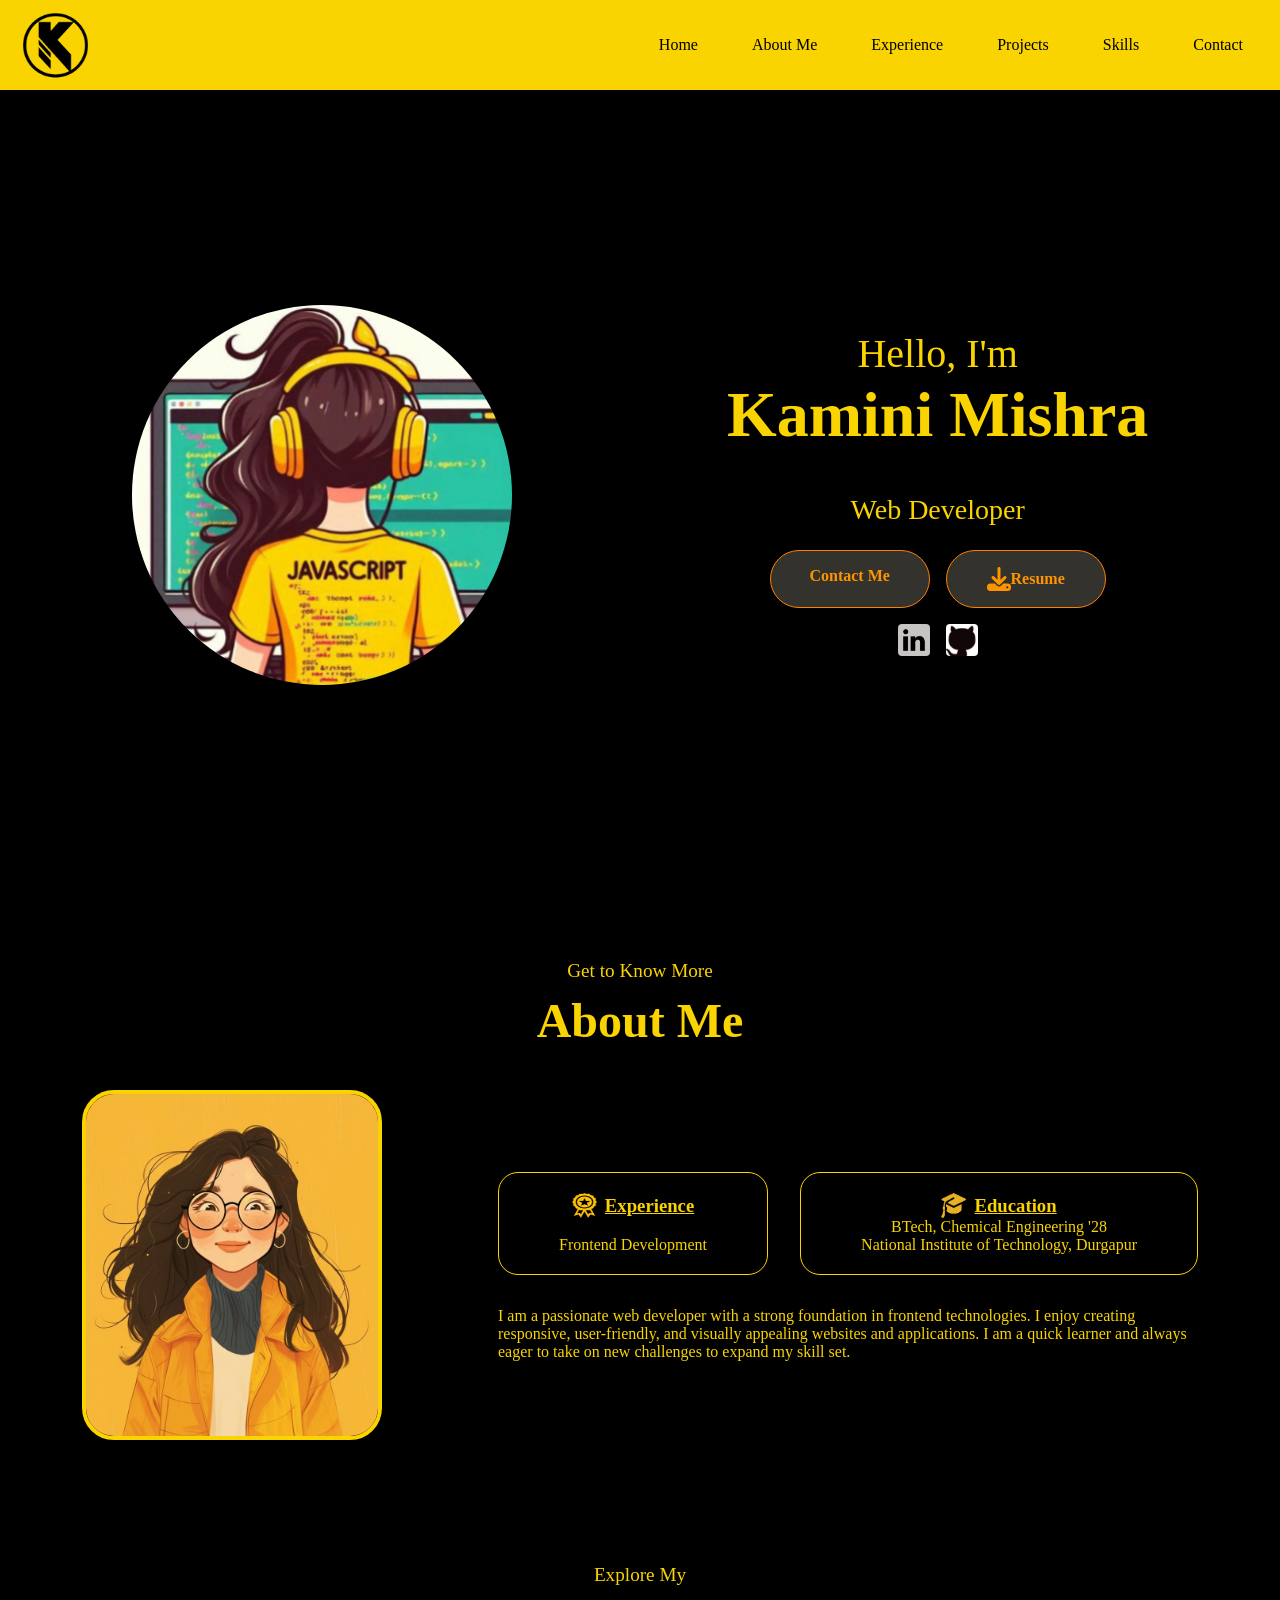
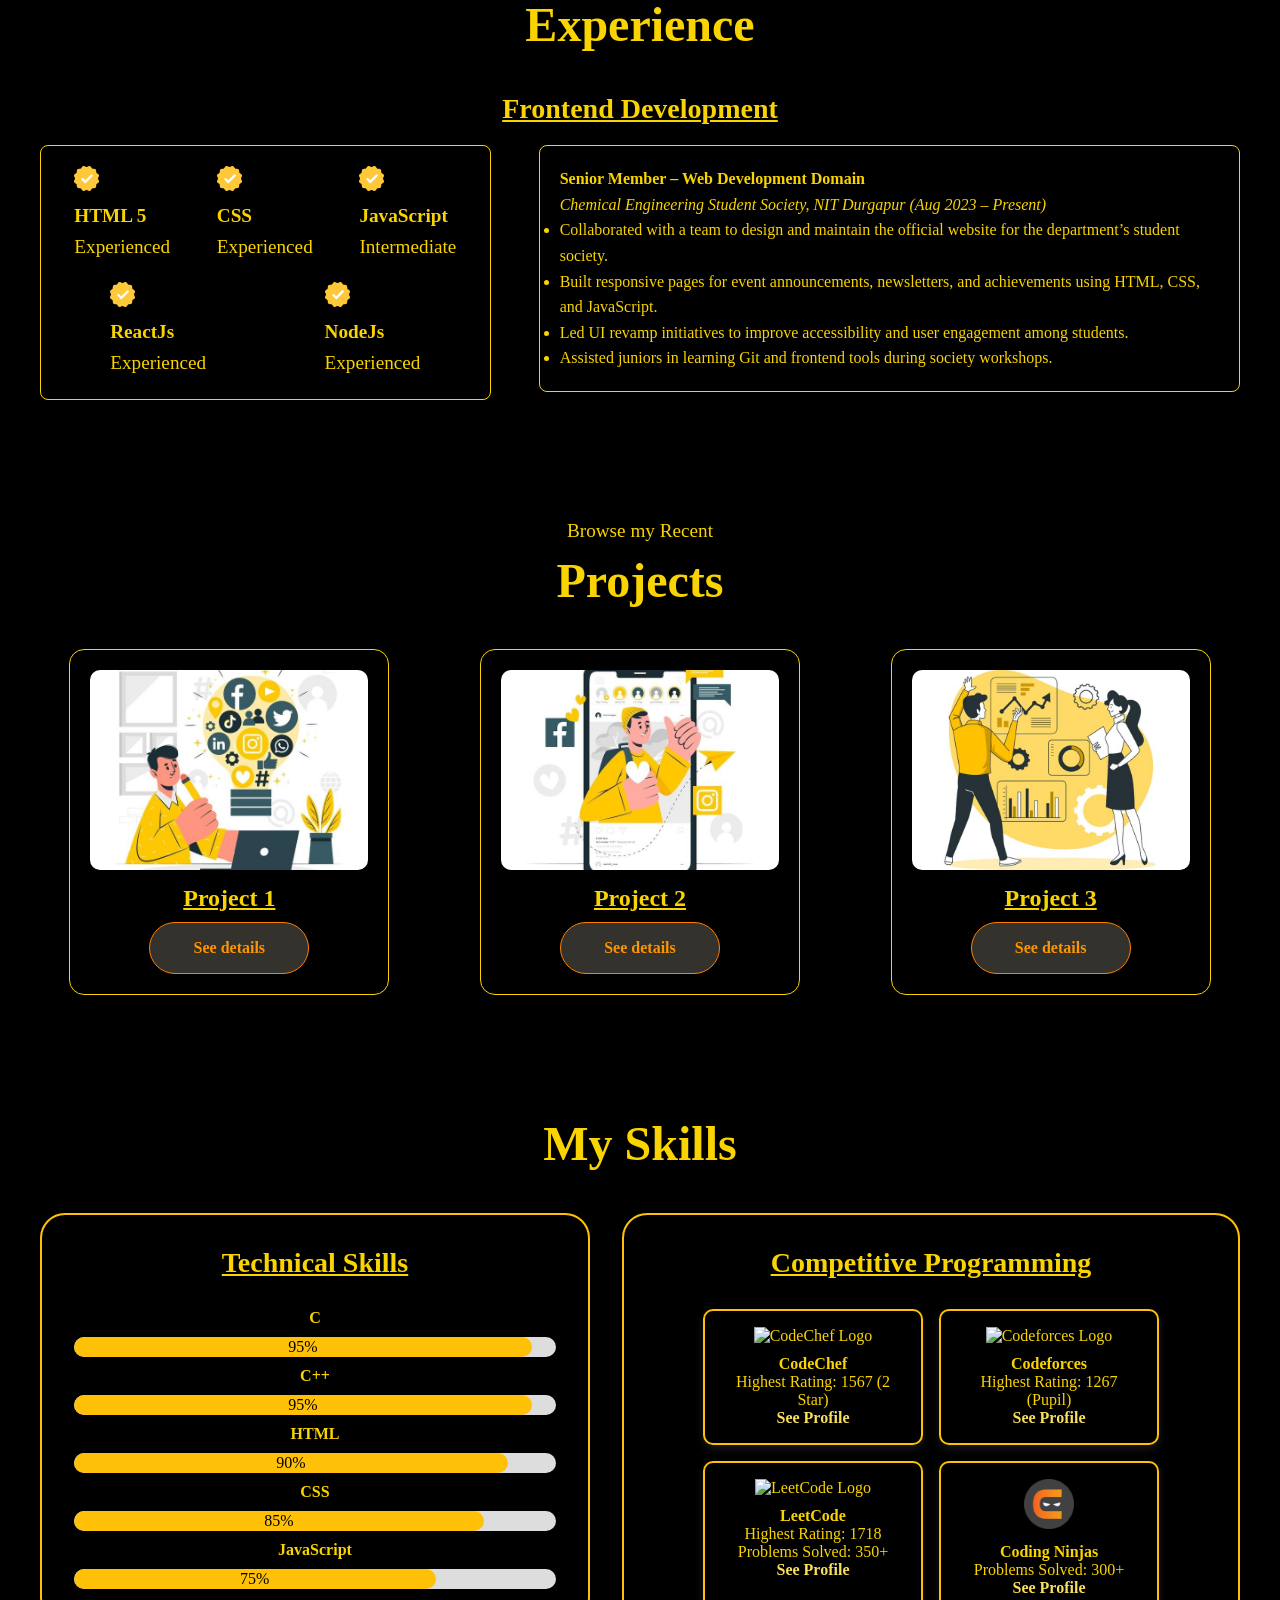
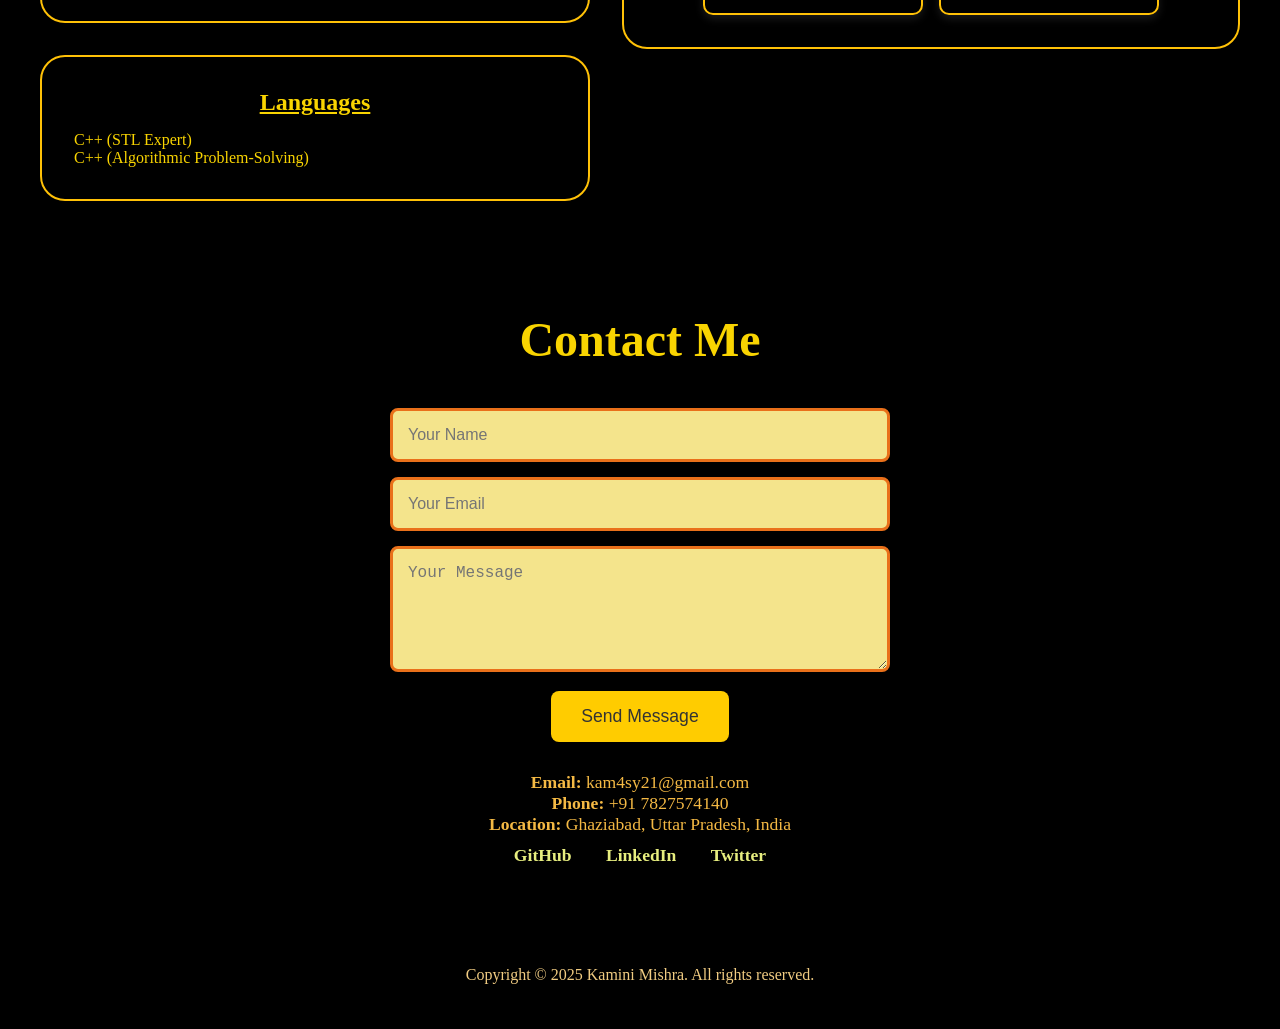
==== index.html @ 369c1f77 "Update index.html" ====
<!DOCTYPE html>
<html lang="en">
<head>
  <meta charset="UTF-8">
  <meta name="viewport" content="width=device-width, initial-scale=1.0">
  <title>Kamini Mishra - Web Developer</title>
  <link rel="stylesheet" href="https://cdnjs.cloudflare.com/ajax/libs/font-awesome/6.7.2/css/all.min.css" integrity="sha512-Evv84Mr4kqVGRNSgIGL/F/aIDqQb7xQ2vcrdIwxfjThSH8CSR7PBEakCr51Ck+w+/U6swU2Im1vVX0SVk9ABhg==" crossorigin="anonymous" referrerpolicy="no-referrer" />
  <link rel="stylesheet" href="style.css">
</head>
<body>
  <nav class="navbar">
    <div class="navbar-con">
      <div class="logo">
        
      </div>
      <button id="hamburger-btn" class="hamburger-btn" aria-label="Toggle navigation menu">
      <i class="fas fa-bars"></i>
    </button>
      <div class="options">
        <ul class="nav-links">
          <li><a href="#profile">Home</a></li>
          <li><a href="#about">About Me</a></li>
          <li><a href="#experience">Experience</a></li>
          <li><a href="#projects">Projects</a></li>
          <li><a href="#skills">Skills</a></li>
          <li><a href="#contact">Contact</a></li>
        </ul>
      </div>
    </div>
  </nav>
  
  <section id="profile">
    <div class="img-sec">
    </div>
    <div class="section__text">
      <p class="section__text__p1">Hello, I'm</p>
      <h1 class="title main-title">Kamini Mishra</h1>
      <p class="section__text__p2">Web Developer</p>
      <div class="btn-container">
        <a href="#contact" class="btn btn-color-1">Contact Me</a>
        <a href="CV_KM(New) (1).pdf" download="Kamini_Mishra_Resume.pdf" class="btn btn-color-2 btn-icon"   
            aria-label="Download Resume"><i class="fas fa-download"></i>Resume
        </a>
      </div>
      <div id="socials-container">
        <a href="https://linkedin.com/in/itsmeKamini23/" target="_blank" rel="noopener noreferrer">
          <img src="linkedinlogo.png" alt="My LinkedIn profile" class="icon"/>
        </a>
        <a href="https://github.com/theoneim2331" target="_blank" rel="noopener noreferrer">
          <img src="Untitled design.png" alt="My Github profile" class="icon"/>
        </a>
      </div>
    </div>
  </section>

  <section id="about">
    <p class="section__text__p3">Get to Know More</p>
    <h2 class="title">About Me</h2>
    <div class="section-con">
      <div class="profile-pic hidden">
        <img src="profilepic.jpg" alt="My picture" class="about-pic">
      </div>
      <div class="about-detail hidden delay-1">
        <div class="about-con">
          <div class="details1">
            <div class="icon-head">
              <img src="award_logo.png" alt="Experience icon" class="exp-icon">
              <h3 class="heading">Experience</h3>
            </div>
            <p> <br />Frontend Development</p>
          </div>
          <div class="details2">
            <div class="icon-head">
              <img src="edu.png" alt="Education icon" class="edu-icon">
              <h3 class="heading">Education</h3>
            </div>
            <p>BTech, Chemical Engineering '28<br/>National Institute of Technology, Durgapur</p>
          </div>
        </div>
        <div class="text">
          <p>I am a passionate web developer with a strong foundation in frontend technologies. I enjoy creating responsive, user-friendly, and visually appealing websites and applications. I am a quick learner and always eager to take on new challenges to expand my skill set.</p>
        </div>
      </div>
    </div>
  </section>

  <section id="experience">
    <p class="section__text__p3"> Explore My</p>
    <h2 class="title">Experience</h2>
    <div class="exp-details-con">
      <div class="details hidden">
        <h3 class="sub-title">Frontend Development</h3>
        <div class="exp">
            <div class="text-con">
              <article>
                <img src="checkicon.png" alt="Checkmark icon" class="check-icon">
                <div>
                  <h4>HTML 5</h4>
                  <p>Experienced</p>
                </div>
              </article>
              <article>
                <img src="checkicon.png" alt="Checkmark icon" class="check-icon">
                <div>
                  <h4>CSS</h4>
                  <p>Experienced</p>
                </div>
              </article>
              <article>
                <img src="checkicon.png" alt="Checkmark icon" class="check-icon">
                <div>
                  <h4>JavaScript</h4>
                  <p>Intermediate</p>
                </div>
              </article>
              <article>
                <img src="checkicon.png" alt="Checkmark icon" class="check-icon">
                <div>
                  <h4>ReactJs</h4>
                  <p>Experienced</p>
                </div>
              </article>
              <article>
                <img src="checkicon.png" alt="Checkmark icon" class="check-icon">
                <div>
                  <h4>NodeJs</h4>
                  <p>Experienced</p>
                </div>
              </article>
            </div>
            <div class="description">
              <h4>Senior Member – Web Development Domain</h4>
              <p><em>Chemical Engineering Student Society, NIT Durgapur (Aug 2023 – Present)</em></p>
              <ul>
                <li>Collaborated with a team to design and maintain the official website for the department’s student society.</li>
                <li>Built responsive pages for event announcements, newsletters, and achievements using HTML, CSS, and JavaScript.</li>
                <li>Led UI revamp initiatives to improve accessibility and user engagement among students.</li>
                <li>Assisted juniors in learning Git and frontend tools during society workshops.</li>
              </ul>
            </div>
        </div>
      </div>
    </div>
  </section>

  <section id="projects">
    <p class="section__text__p3">Browse my Recent</p>
    <h2 class="title">Projects</h2>
    <div class="pro-details-con">
      <div class="pro-con">
        <div class="details text-con2 hidden">
          <img src="pro1.jpg" alt="Personal Journal Project" class="proImg"/>
          <h3 class="sub-title2">Project 1</h3>
          <div class="btn-container">
            <a href="https://personal-journal-beta.vercel.app/" class="btn btn-color-1" target="_blank" rel="noopener noreferrer">See details</a>
          </div>
        </div>
        <div class="details text-con2 hidden delay-1">
          <img src="proimg2.jpg" alt="Project 2 Image" class="proImg"/>
          <h3 class="sub-title2">Project 2</h3>
          <div class="btn-container">
            <a href="https://smart-study-schedular-cyan.vercel.app/" class="btn btn-color-1" target="_blank" rel="noopener noreferrer">See details</a>
          </div>
        </div>
        <div class="details text-con2 hidden delay-2">
          <img src="proimg3.jpg" alt="Project 3 Image" class="proImg"/>
          <h3 class="sub-title2">Project 3</h3>
          <div class="btn-container">
            <a href="https://job-seeker-theoneim2331s-projects.vercel.app/login" class="btn btn-color-1" target="_blank" rel="noopener noreferrer">See details</a>
          </div>
        </div>
      </div>
    </div>
  </section>

  <section id="skills">
    <h2 class="title">My Skills</h2>
    <div class="skills-layout-container hidden">
        <div class="left-column">
            <div class="skills-container">
                <h3>Technical Skills</h3>
                <div class="skill1">
                  <h3>C</h3>
                  <div class="progress-bar">
                    <div class="progress" style="width: 95%;">95%</div>
                  </div>
                </div>
                <div class="skill1">
                  <h3>C++</h3>
                  <div class="progress-bar">
                    <div class="progress" style="width: 95%;">95%</div>
                  </div>
                </div>
                <div class="skill1">
                  <h3>HTML</h3>
                  <div class="progress-bar">
                    <div class="progress" style="width: 90%;">90%</div>
                  </div>
                </div>
                <div class="skill1">
                  <h3>CSS</h3>
                  <div class="progress-bar">
                    <div class="progress" style="width: 85%;">85%</div>
                  </div>
                </div>
                <div class="skill1">
                  <h3>JavaScript</h3>
                  <div class="progress-bar">
                    <div class="progress" style="width: 75%;">75%</div>
                  </div>
                </div>
            </div>

            <div class="languages">
                <h4>Languages</h4>
                <ul>
                  <li>C++ (STL Expert)</li>
                  <li>C++ (Algorithmic Problem-Solving)</li>
                </ul>
            </div>
        </div>

        <div class="cp-skill">
            <h3>Competitive Programming</h3>
            <div class="cp-platforms">
              <div class="platform">
                <img src="https://img.icons8.com/?size=100&id=mGXOT174MOwh&format=png&color=FFFFFF" alt="CodeChef Logo">
                <h4>CodeChef</h4>
                <p>Highest Rating: 1567 (2 Star)</p>
                <a href="https://www.codechef.com/users/xor_solver23" class="profilelink" target="_blank" rel="noopener noreferrer">See Profile</a>
              </div>
              <div class="platform">
                <img src="https://img.icons8.com/?size=100&id=YSy0lU4Y0X4z&format=png&color=000000" alt="Codeforces Logo">
                <h4>Codeforces</h4>
                <p>Highest Rating: 1267 (Pupil)</p>
                <a href="https://codeforces.com/profile/itsme2331" class="profilelink" target="_blank" rel="noopener noreferrer">See Profile</a>
              </div>
              <div class="platform">
                <img src="https://img.icons8.com/?size=100&id=fiCYSJOnXi7E&format=png&color=000000" alt="LeetCode Logo">
                <h4>LeetCode</h4>
                <p>Highest Rating: 1718</p>
                <p>Problems Solved: 350+</p>
                <a href="https://leetcode.com/u/itskm_2303/" class="profilelink" target="_blank" rel="noopener noreferrer">See Profile</a>
              </div>
              <div class="platform">
                <img src="cnlogo-32511.png" alt="Coding Ninjas Logo">
                <h4>Coding Ninjas</h4>
                <p>Problems Solved: 300+</p>
                <a href="https://www.naukri.com/code360/profile/e50bce3f-a28d-4397-b27f-1c31ae76a892" class="profilelink" target="_blank" rel="noopener noreferrer">See Profile</a>
              </div>
            </div>
        </div>
    </div>
  </section>

  <section id="contact" class="contact-section">
    <h2 class="title">Contact Me</h2>
    <form action="https://formspree.io/f/xeoeklav" method="POST" class="contact-form hidden">
      <label for="name-input" class="sr-only">Your Name</label>
      <input id="name-input" type="text" name="name" placeholder="Your Name" required>
      
      <label for="email-input" class="sr-only">Your Email</label>
      <input id="email-input" type="email" name="email" placeholder="Your Email" required>
      
      <label for="message-input" class="sr-only">Your Message</label>
      <textarea id="message-input" name="message" placeholder="Your Message" rows="5" required></textarea>
      
      <button type="submit" id="submitform">Send Message</button>
    </form>
    
    <div class="contact-info hidden delay-1">
      <p><strong>Email:</strong> kam4sy21@gmail.com</p>
      <p><strong>Phone:</strong> +91 7827574140</p>
      <p><strong>Location:</strong> Ghaziabad, Uttar Pradesh, India</p>
      
      <div class="social-links">
        <a href="https://github.com/theoneim2331" target="_blank" rel="noopener noreferrer">GitHub</a>
        <a href="https://www.linkedin.com/in/itsmekamini23/" target="_blank" rel="noopener noreferrer">LinkedIn</a>
        <a href="https://x.com/heyits_mini23" target="_blank" rel="noopener noreferrer">Twitter</a>
      </div>
    </div>
  </section>

  <footer>
    <p>Copyright &copy; 2025 Kamini Mishra. All rights reserved.</p>
  </footer>

  <script src="script.js"></script>
</body>
</html>
---- style.css ----
/* ================================== */
/* General Styling           */
/* ================================== */

* {
    margin: 0;
    padding: 0;
    box-sizing: border-box;
}

html {
    scroll-behavior: smooth;
}

body {
    font-family: Georgia, 'Times New Roman', Times, serif;
    background-color: black;
    color: #f9d401;
}

a {
    transition: all 300ms ease;
    text-decoration: none;
}

section {
    padding: 60px 40px;
    min-height: fit-content;
    height: auto;
}

.title {
    line-height: 1.2;
    font-size: 3rem;
    text-align: center;
    margin-bottom: 40px;
}

.section__text__p3 {
    text-align: center;
    font-size: 1.2rem;
    margin-bottom: 10px;
}


/* ================================== */
/* Navbar Styling            */
/* ================================== */

.navbar {
    position: sticky;
    top: 0;
    z-index: 1000;
    padding: 10px 20px;
    background-color: #f9d401;
}

.navbar-con {
    display: flex;
    justify-content: space-between;
    align-items: center;
    max-width: 1300px;
    margin: 0 auto;
    position: relative;
}

.logo {
    font-size: 24px;
    font-weight: bold;
    height: 70px;
    width: 70px;
    background-image: url(logo.png);
    background-size: cover;
    border-radius: 50%;
}

.options ul {
    display: flex;
    gap: 20px;
    list-style-type: none;
}

.options li {
    display: inline-block;
}

.options a {
    color: black;
    padding: 10px 15px;
    border-radius: 5px;
    transition: background-color 0.3s ease, border 0.3s ease;
    border: 2px solid transparent;
}

.options a:hover {
    background-color: #ffa618;
    border: 2px solid black;
}

.hamburger-btn {
    display: none; /* This is the key line */
    background: none;
    border: none;
    color: black;
    font-size: 1.75rem;
    cursor: pointer;
}
/* ================================== */
/* Profile/Hero Section        */
/* ================================== */

#profile {
    display: flex;
    justify-content: space-around;
    align-items: center;
    gap: 2rem;
    flex-wrap: wrap;
    min-height: 90vh;
}

.img-sec {
    background-image: url('Screenshot 2025-01-28 193056.png');
    background-size: cover;
    height: 380px;
    width: 380px;
    border-radius: 50%;
}

.section__text {
    text-align: center;
}

@keyframes slide-in {
    from {
        transform: translateX(-100%);
        opacity: 0;
    }
    to {
        transform: translateX(0);
        opacity: 1;
    }
}

.section__text__p1 {
    font-size: 2.5rem;
    animation: slide-in 1s ease-out;
}

.title.main-title {
    font-size: 4rem;
    animation: slide-in 2s ease-out;
}

.section__text__p2 {
    font-size: 1.75rem;
    margin-bottom: 1.5rem;
    animation: slide-in 3s ease-out;
}

#socials-container {
    display: flex;
    justify-content: center;
    margin-top: 1rem;
    gap: 1rem;
}

.icon {
    cursor: pointer;
    height: 2rem;
    border-radius: 4px;
}

.btn-container {
    display: flex;
    justify-content: center;
    gap: 1rem;
}

.btn {
    font-weight: 600;
    transition: all 300ms ease;
    padding: 1rem;
    width: 10rem;
    border-radius: 2rem;
    text-align: center;
}

.btn-color-1{
    border: rgb(255, 128, 0) 0.1rem solid;
    background: rgb(52, 50, 45);
    color: rgb(253, 148, 0);
}

.btn-color-1:hover {
    cursor: pointer;
    background: rgb(0, 0, 0);
    color: #ffc107;
}

.btn-icon {
    font-weight: 600;
    width: 10rem; 
    display: flex; 
    justify-content: center;
    align-items: center;
    padding: 1rem; 
    transition: all 300ms ease;
    border-radius: 2rem;
}

/* Style the icon itself to make it larger */
.btn-icon i {
    font-size: 1.5rem;
}
.btn-color-2{
     border: rgb(255, 128, 0) 0.1rem solid;
    background: rgb(52, 50, 45);
    color: rgb(253, 148, 0);
}
.btn-color-2:hover {
    cursor: pointer;
    background: rgb(0, 0, 0);
    color: #ffc107;
}
/* ================================== */
/* About Section            */
/* ================================== */

.section-con {
    display: flex;
    justify-content: space-around;
    align-items: center;
    gap: 2rem;
    flex-wrap: wrap;
    max-width: 1200px;
    margin: 0 auto;
}

.about-pic {
    height: 350px;
    width: 300px;
    border: 4px solid #f9d401;
    border-radius: 2rem;
    object-fit: cover;
}

.about-detail {
    display: flex;
    flex-direction: column;
    gap: 2rem;
    max-width: 700px;
}

.about-con {
    display: flex;
    justify-content: center;
    gap: 2rem;
    flex-wrap: wrap;
}

.details1, .details2 {
    border: 1px solid #f9d401;
    padding: 20px;
    border-radius: 20px;
    text-align: center;
    flex-grow: 1;
}

.icon-head {
    display: flex;
    justify-content: center;
    align-items: center;
    gap: 0.5rem;
}

.heading {
    text-decoration: underline;
}

.exp-icon, .edu-icon {
    height: 25px;
    width: 25px;
}

/* ================================== */
/* Experience Section         */
/* ================================== */

.exp {
    display: flex;
    justify-content: center;
    align-items: flex-start;
    gap: 3rem;
    flex-wrap: wrap;
    max-width: 1300px;
    margin: 0 auto;
}

.text-con, .description {
    border: 1.5px solid #f9d401;
    padding: 20px;
    border-radius: 8px;
    line-height: 1.6;
}

.sub-title {
    font-size: 1.75rem;
    margin-bottom: 20px;
    text-decoration: underline;
    text-align: center;
}

.text-con {
    font-size: 1.2rem;
    display: flex;
    flex-wrap: wrap;
    justify-content: space-around;
    gap: 20px;
    flex-basis: 400px;
    flex-grow: 1;
}

.check-icon {
    height: 25px;
    width: 25px;
}

.description {
    flex-basis: 600px;
    flex-grow: 2;
}


/* ================================== */
/* Projects Section          */
/* ================================== */

.pro-con {
    display: flex;
    justify-content: space-around;
    gap: 2rem;
    flex-wrap: wrap;
}

.text-con2 {
    border: 1.5px solid #f9d401;
    padding: 20px;
    display: flex;
    flex-direction: column;
    justify-content: space-between;
    align-items: center;
    text-align: center;
    width: 320px;
    border-radius: 15px;
}

.proImg {
    height: 200px;
    width: 100%;
    object-fit: cover;
    border-radius: 10px;
    margin-bottom: 15px;
}

.sub-title2 {
    width: 100%;
    text-decoration: underline;
    padding-bottom: 10px;
    font-size: 1.5rem;
}


/* ================================== */
/* Skills Section           */
/* ================================== */

.skills-layout-container {
    display: flex;
    align-items: flex-start; /* Aligns columns to the top */
    justify-content: center;
    gap: 2rem;
    max-width: 1200px;
    margin: 0 auto;
}

.left-column {
    flex: 1; /* Takes up 1 part of the space */
    display: flex;
    flex-direction: column;
    gap: 2rem; /* Space between skills and languages boxes */
}

.skills-container, .cp-skill, .languages {
    border: 2px solid #ffc107;
    border-radius: 25px;
    padding: 2rem;
}

.cp-skill {
    flex: 1; /* Takes up 2 parts of the space, making it wider */
}

.skills-container h3, .cp-skill h3 {
    text-align: center;
    font-size: 1.75rem;
    margin-bottom: 30px;
    text-decoration: underline;
}

.skill1 h3 {
    font-size: 1rem;
    margin-bottom: 10px;
    margin-top: 10px;
    text-align: center;
    text-decoration: none;
}

.progress-bar {
    background-color: #ddd;
    border-radius: 20px;
    overflow: hidden;
    width: 100%;
}

.progress {
    background-color: #ffc107;
    height: 20px;
    line-height: 20px;
    color: black;
    text-align: center;
    border-radius: 20px;
}

.cp-platforms {
    display: flex;
    justify-content: center;
    flex-wrap: wrap;
    gap: 1rem; /* Adjusted gap */
}

.platform {
    border: 2px solid #ffc107;
    border-radius: 10px;
    box-shadow: 0 4px 8px rgba(255, 255, 255, 0.1);
    padding: 1rem; /* Adjusted padding */
    width: 220px; /* Adjusted width */
    text-align: center;
}

.platform a { color: #f6df5c; }
.platform img { width: 50px; height: 50px; margin-bottom: 10px; }

.languages h4 {
    font-size: 1.5rem;
    text-decoration: underline;
    margin-bottom: 15px;
    text-align: center;
}

.languages ul {
    list-style: none;
    padding: 0;
    display: inline-block;
    text-align: left;
    width: 100%; /* Make it fill the centered container */
}

.profilelink { text-decoration: none; color: #ffc107; font-weight: bold; }


/* ================================== */
/* Contact & Footer           */
/* ================================== */

.contact-section { padding: 50px 20px; text-align: center; }
.contact-form { max-width: 500px; margin: 0 auto 30px; }

.contact-form input,
.contact-form textarea {
    background-color: #f4e48c;
    width: 100%;
    padding: 15px;
    margin-bottom: 15px;
    border: 3px solid #e9701a;
    border-radius: 8px;
    font-size: 1rem;
    color: #333;
}

.contact-form button {
    padding: 15px 30px;
    background-color: #ffcc00;
    color: #333;
    border: none;
    border-radius: 8px;
    font-size: 1.1rem;
    cursor: pointer;
    transition: background 0.3s ease;
}

.contact-form button:hover { background-color: #e6b800; }
.contact-info { font-size: 1.1rem; color: #f4b944; }
.social-links a { display: inline-block; margin: 10px 15px; color: #e7ee7f; font-weight: bold; transition: color 0.3s ease; }
.social-links a:hover { color: #ffcc00; }
footer { color: #f1cc82; padding: 40px 20px; text-align: center; }


/* ====================================================================== */
/* RESPONSIVE DESIGN (Media Queries)                */
/* ====================================================================== */

@media (max-width: 1024px) {
    .title, .title.main-title { font-size: 2.5rem; }
    .section__text__p1 { font-size: 2rem; }
    .section__text__p2 { font-size: 1.5rem; }
    
    #profile, .section-con {
        justify-content: center;
    }

    .exp {
        flex-direction: column;
        align-items: center;
    }

    .text-con, .description {
        width: 100%;
        max-width: 600px;
        flex-basis: auto;
    }

    /* Stack the columns on tablets */
    .skills-layout-container {
        flex-direction: column;
        align-items: center;
    }
    .left-column, .cp-skill {
        width: 100%;
        max-width: 600px;
    }
}


/* ================================== */
/* Hamburger Menu Styling             */
/* ================================== */

/* This rule styles the active dropdown menu when it's open */
.options.active {
    display: flex;
    flex-direction: column;
    align-items: center;
    gap: 1.5rem; /* Space between links */

    /* Positioning and appearance */
    position: absolute;
    top: 90px; /* Position it just below the navbar */
    left: 0;
    width: 100%;
    background-color: #f9d401;
    padding: 1.5rem 0;
    box-shadow: 0 4px 8px rgba(0,0,0,0.2);
}

/* This targets the <ul> inside the open menu to stack the links vertically */
.options.active ul {
    flex-direction: column;
    gap: 1.5rem;
}


/* ================================================= */
/* RESPONSIVE STYLES FOR MOBILE (768px and below)    */
/* ================================================= */

@media (max-width: 768px) {
    /* --- General Layout --- */
    section { 
        padding: 40px 15px; 
    }
    
    #profile, .section-con {
        flex-direction: column;
        text-align: center;
    }

    .img-sec { width: 280px; height: 280px; margin-bottom: 20px; }
    .about-pic { width: 250px; height: 300px; }
    .title, .title.main-title { font-size: 2.2rem; }
    .section__text__p1 { font-size: 1.8rem; }
    .section__text__p2 { font-size: 1.2rem; }

    /* --- Navbar & Hamburger Menu --- */
    .navbar-con { 
        flex-direction: row; /* Keeps logo and hamburger on one line */
        justify-content: space-between;
        align-items: center;
        width: 100%;
    }

    .options {
        display: none; /* Hide the desktop nav links by default */
    }

    .hamburger-btn {
        display: block; /* Show the hamburger button */
    }
}
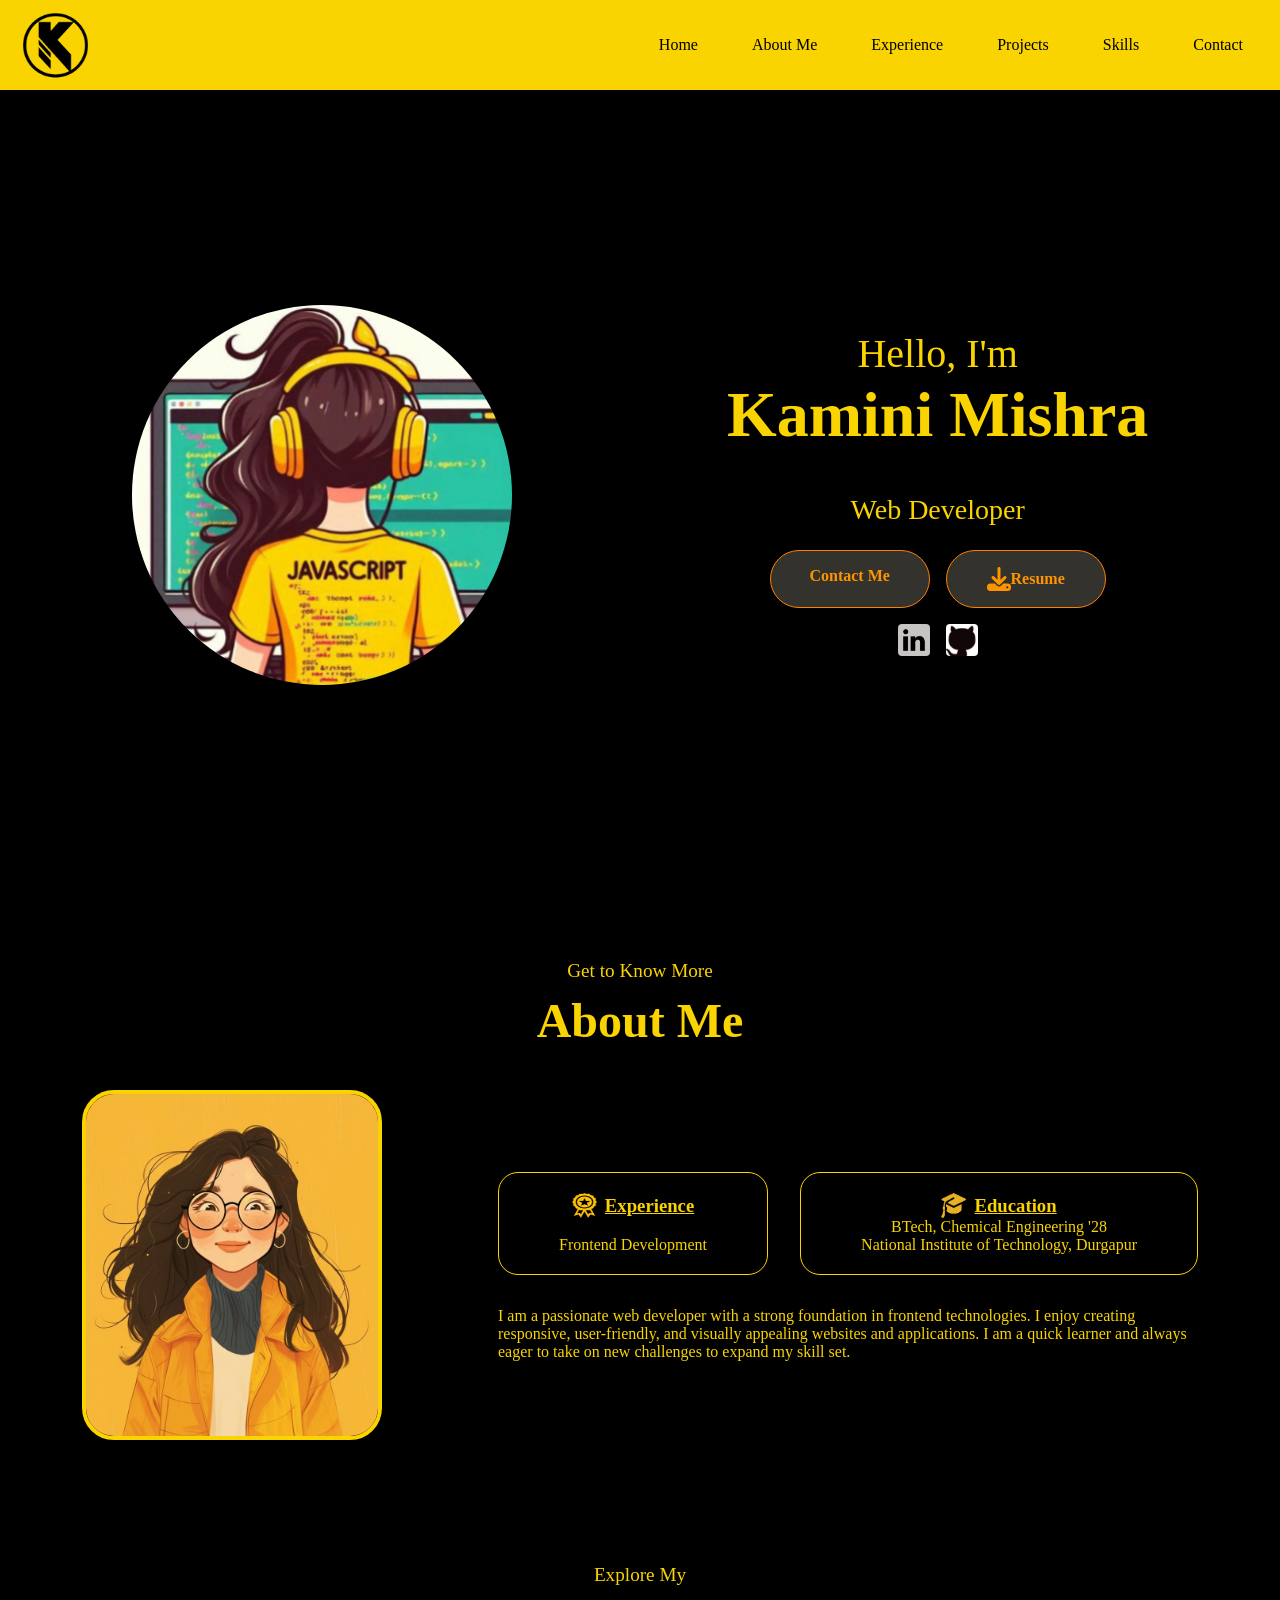
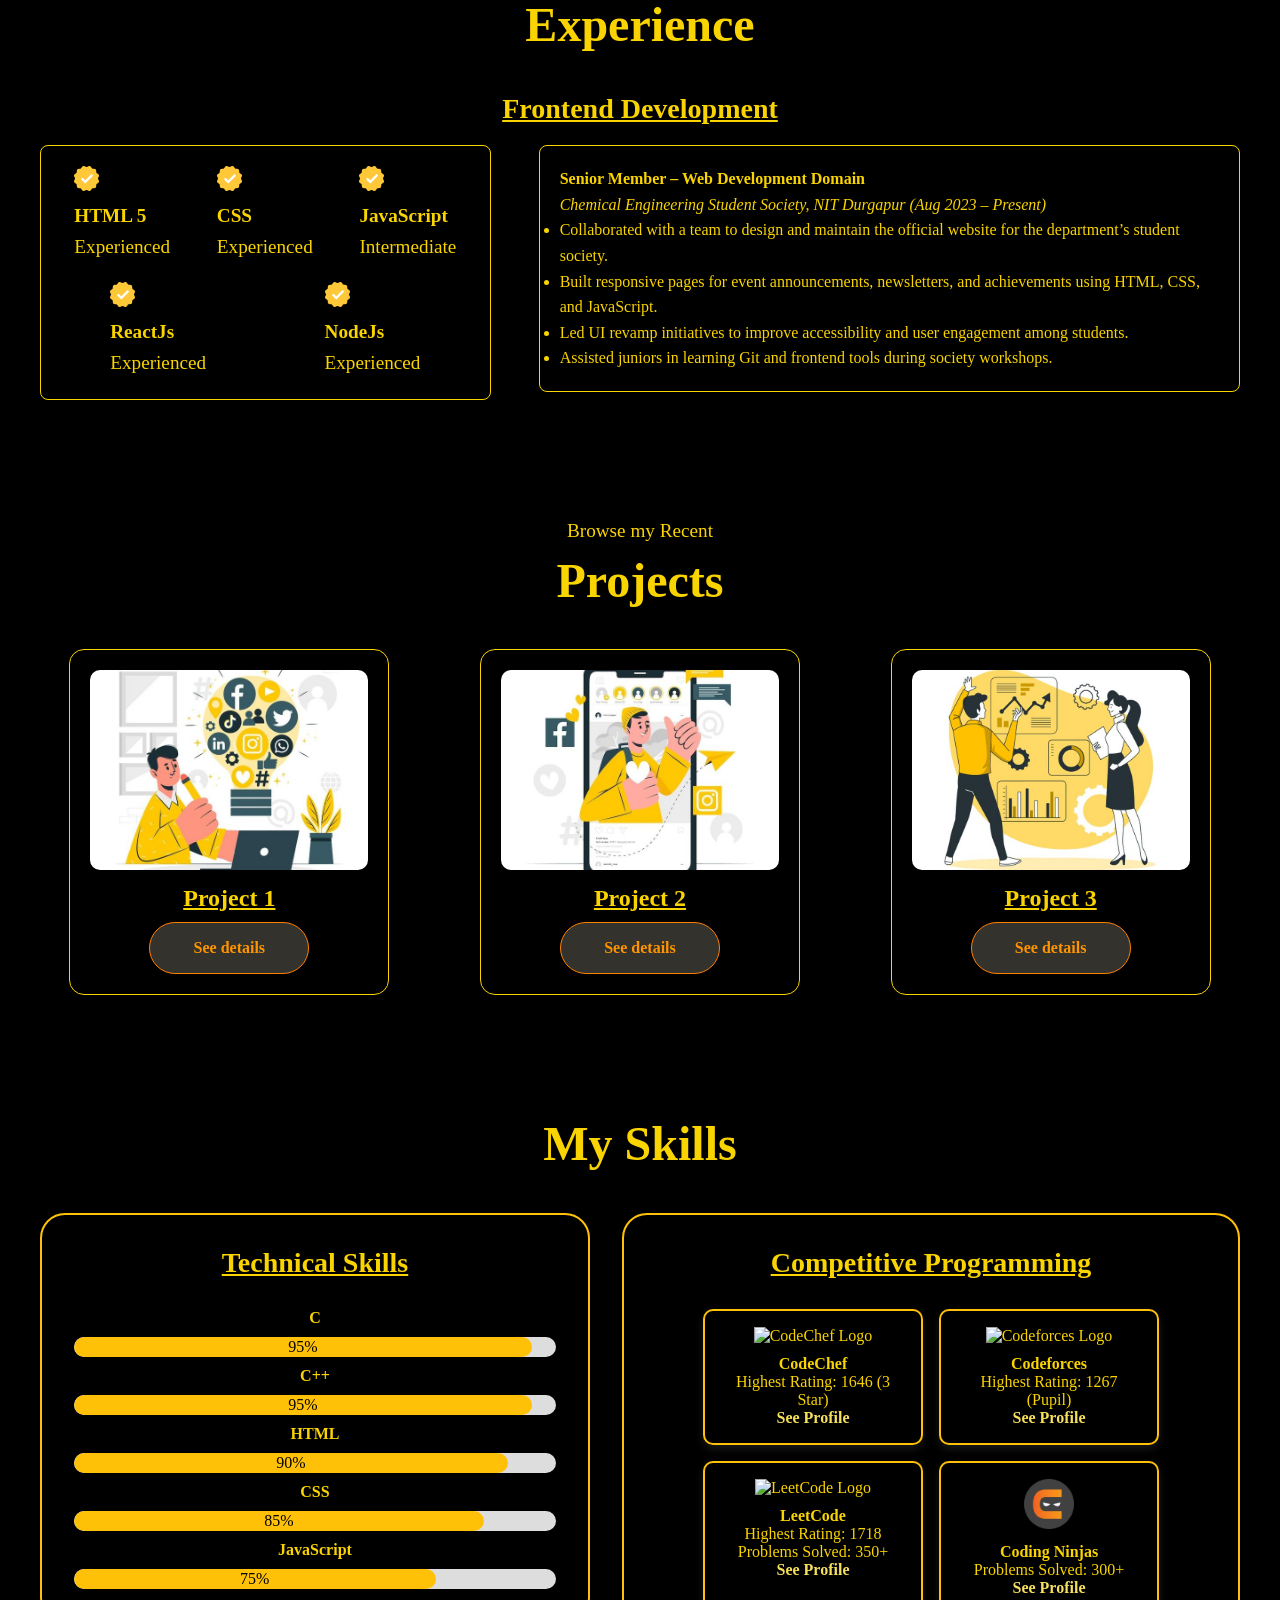
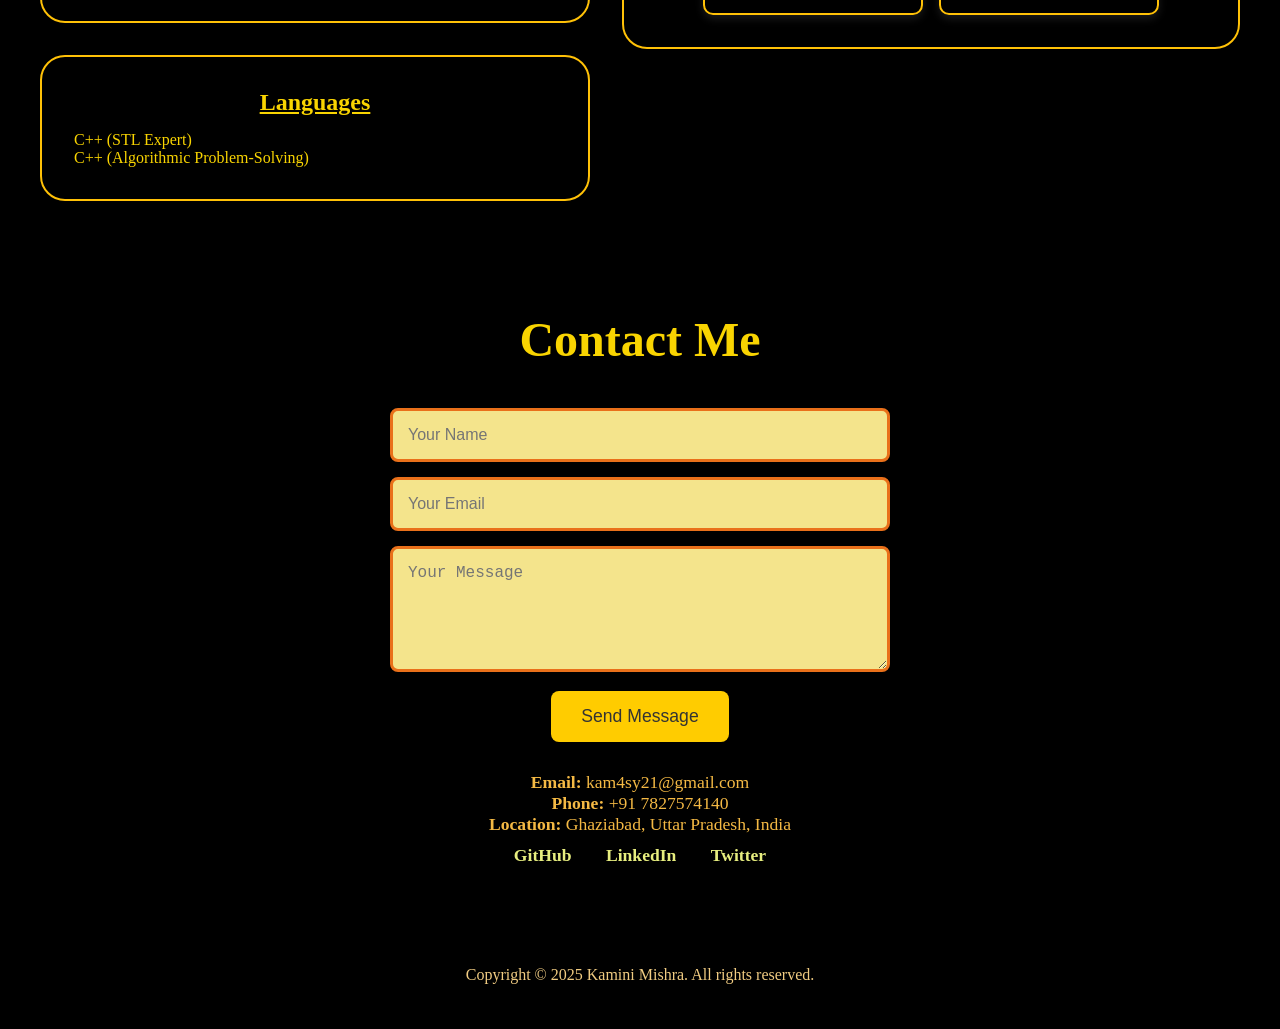
==== commit 39c23b89: "Update index.html" ====
--- a/index.html
+++ b/index.html
@@ -38,7 +38,7 @@
       <p class="section__text__p2">Web Developer</p>
       <div class="btn-container">
         <a href="#contact" class="btn btn-color-1">Contact Me</a>
-        <a href="CV_KM(New) (1).pdf" download="Kamini_Mishra_Resume.pdf" class="btn btn-color-2 btn-icon"   
+        <a href="/kaminiLatestCV.pdf" download="Kamini_Mishra_Resume.pdf" class="btn btn-color-2 btn-icon"   
             aria-label="Download Resume"><i class="fas fa-download"></i>Resume
         </a>
       </div>
@@ -166,7 +166,7 @@
           <img src="proimg3.jpg" alt="Project 3 Image" class="proImg"/>
           <h3 class="sub-title2">Project 3</h3>
           <div class="btn-container">
-            <a href="https://job-seeker-theoneim2331s-projects.vercel.app/login" class="btn btn-color-1" target="_blank" rel="noopener noreferrer">See details</a>
+            <a href="https://job-seeker-83ix.vercel.app/" class="btn btn-color-1" target="_blank" rel="noopener noreferrer">See details</a>
           </div>
         </div>
       </div>
@@ -226,7 +226,7 @@
               <div class="platform">
                 <img src="https://img.icons8.com/?size=100&id=mGXOT174MOwh&format=png&color=FFFFFF" alt="CodeChef Logo">
                 <h4>CodeChef</h4>
-                <p>Highest Rating: 1567 (2 Star)</p>
+                <p>Highest Rating: 1646 (3 Star)</p>
                 <a href="https://www.codechef.com/users/xor_solver23" class="profilelink" target="_blank" rel="noopener noreferrer">See Profile</a>
               </div>
               <div class="platform">
@@ -293,3 +293,9 @@
 
 
 
+
+
+
+
+
+
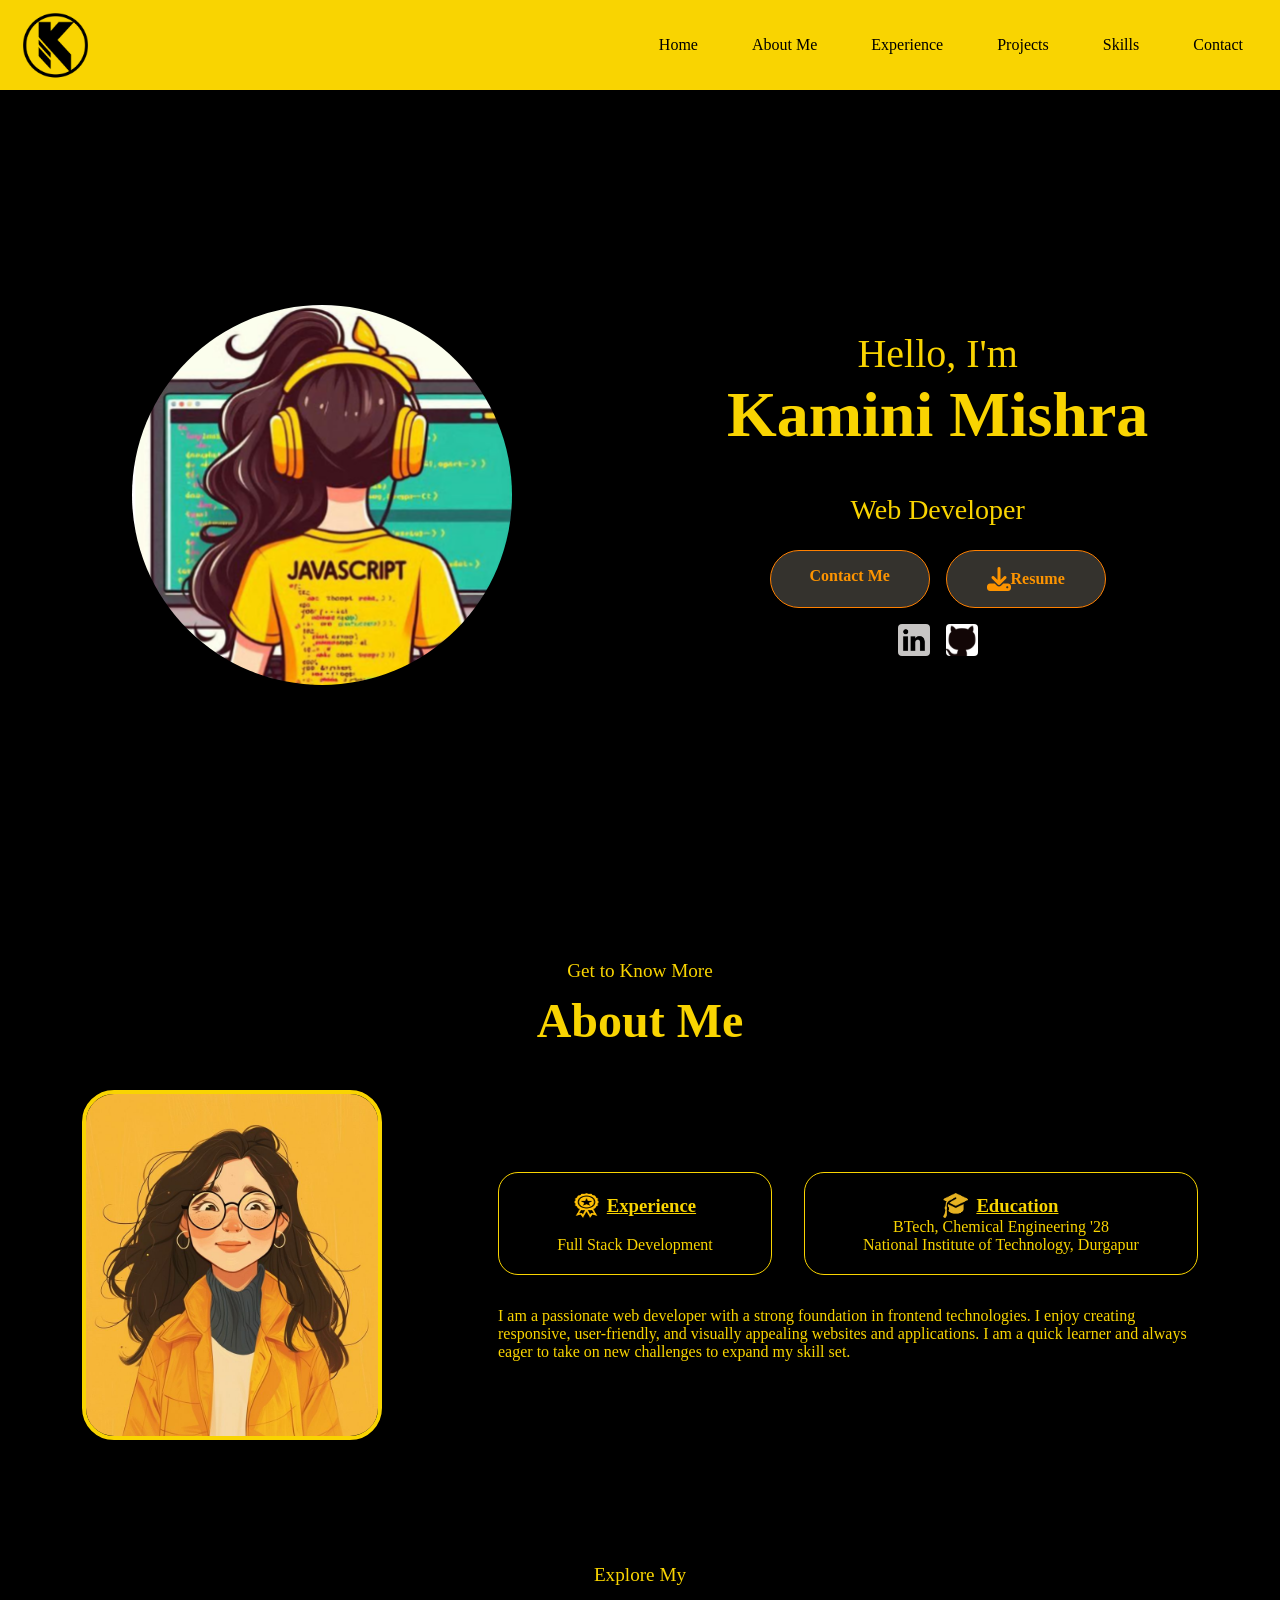
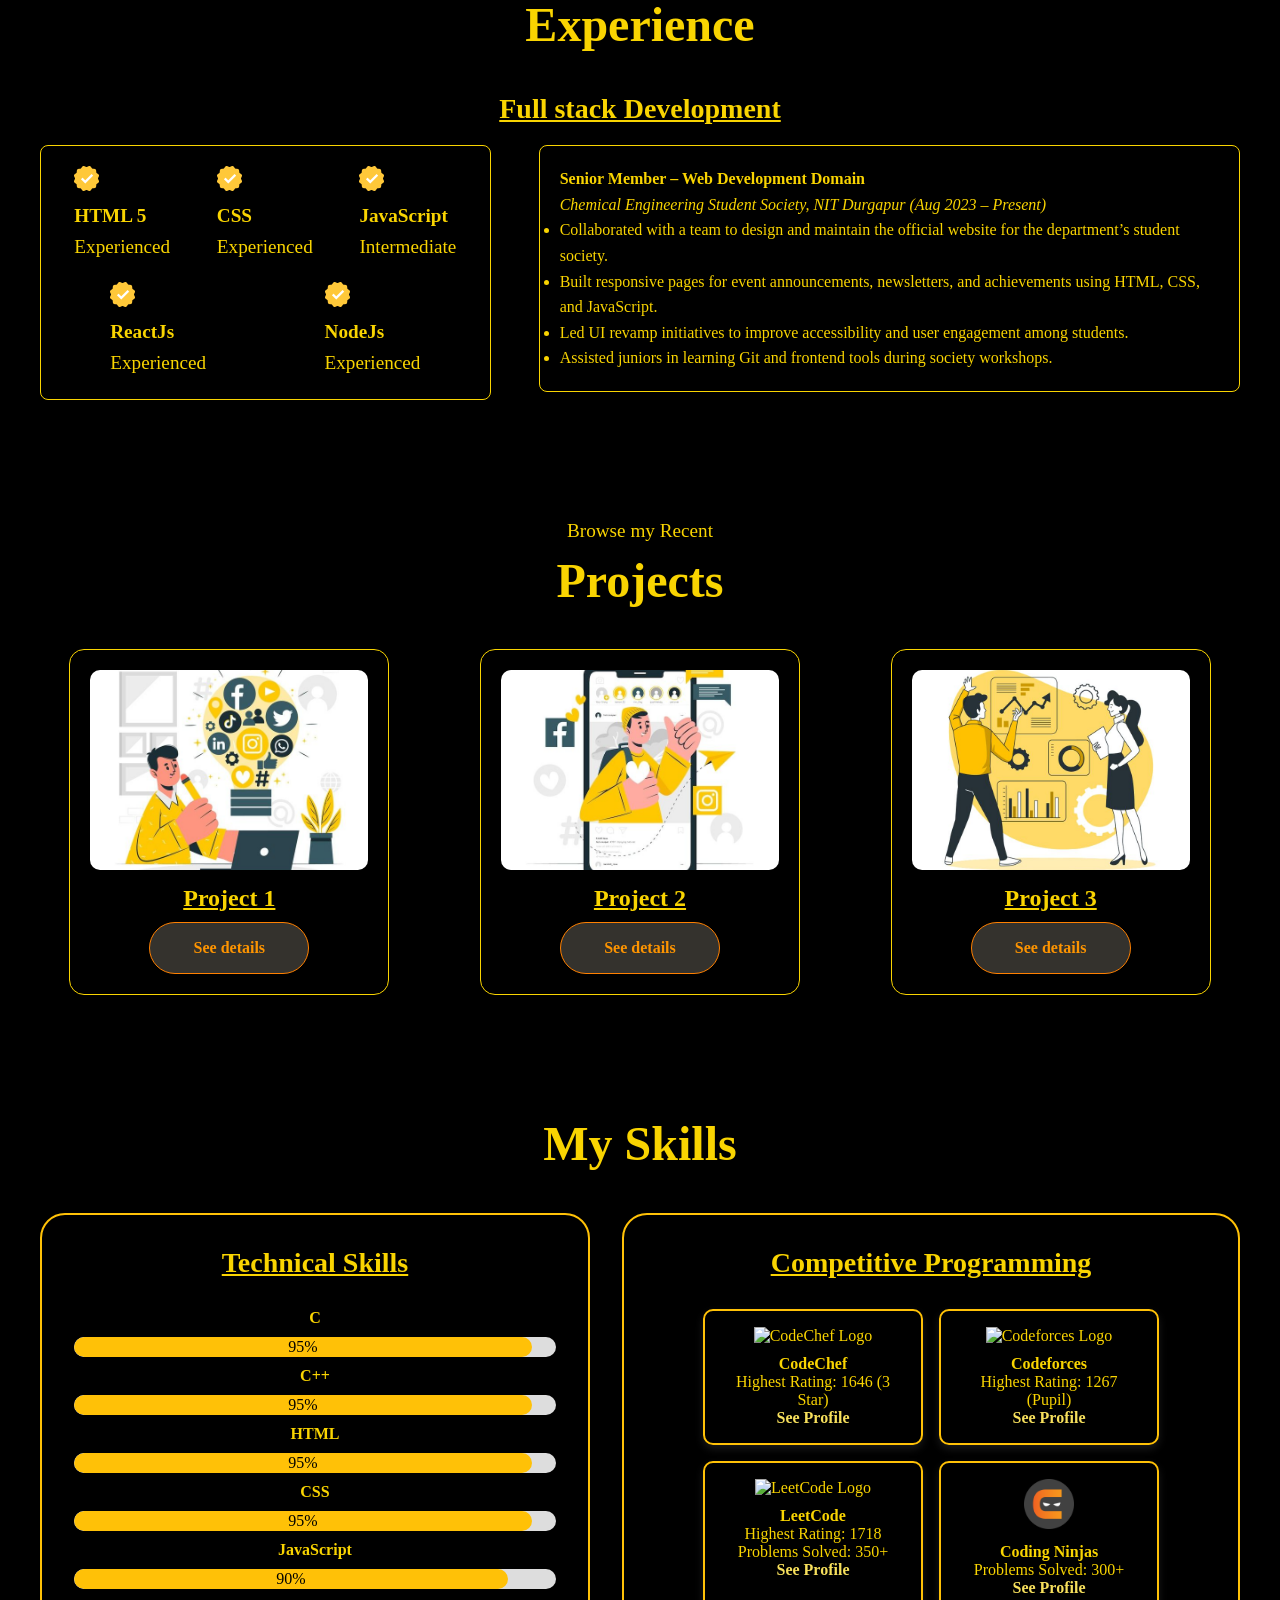
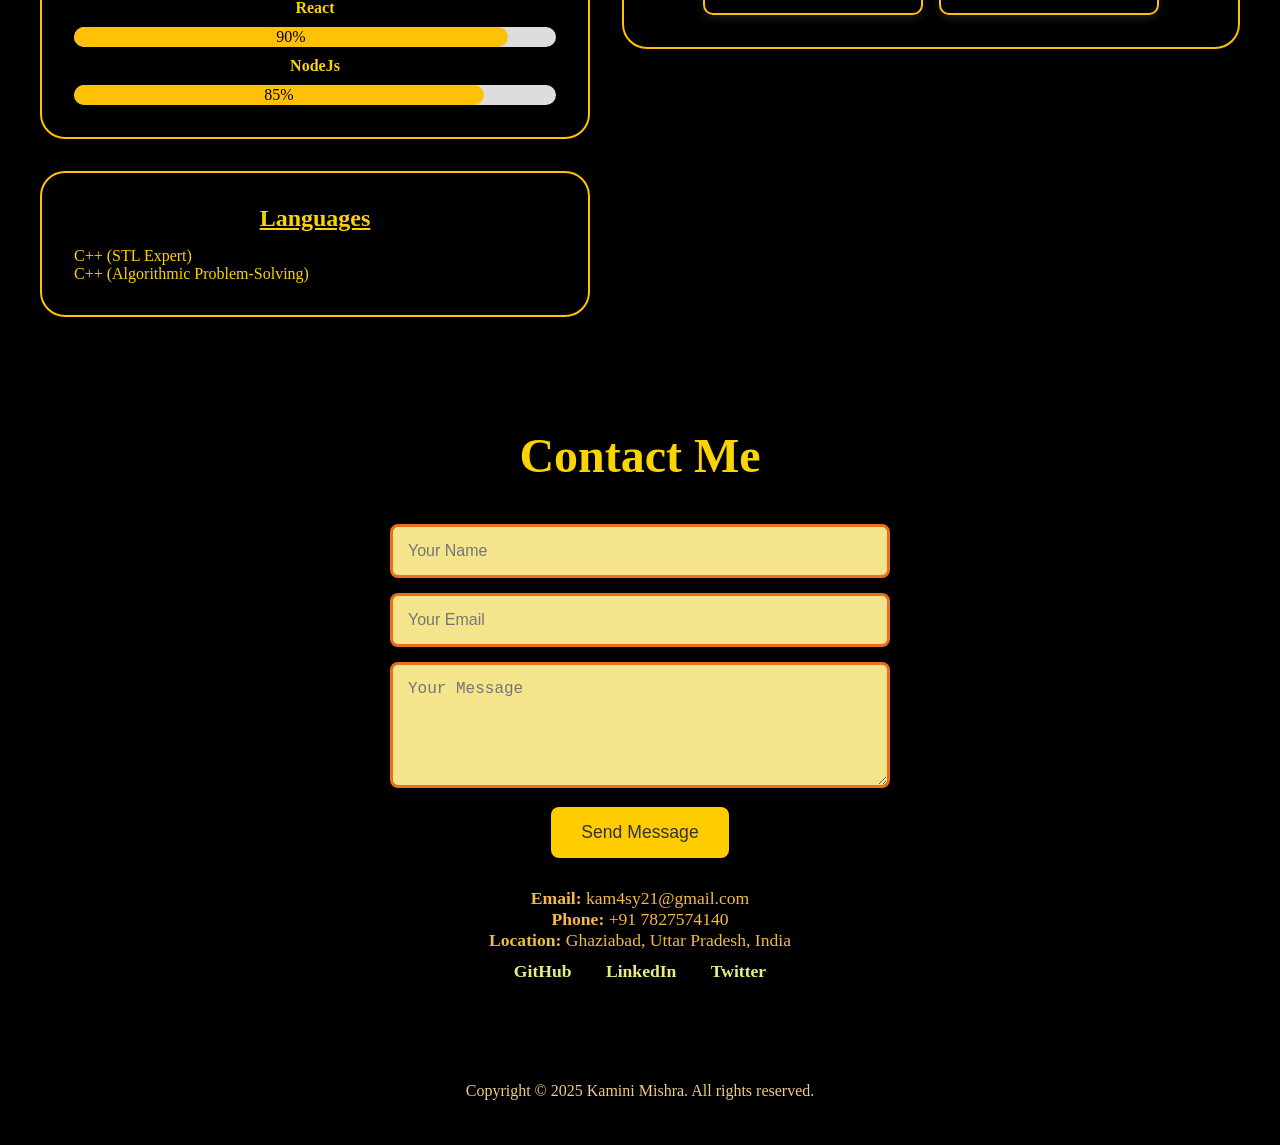
==== commit a428c2d5: "Fix HTML formatting and update content" ====
--- a/index.html
+++ b/index.html
@@ -67,7 +67,7 @@
               <img src="award_logo.png" alt="Experience icon" class="exp-icon">
               <h3 class="heading">Experience</h3>
             </div>
-            <p> <br />Frontend Development</p>
+            <p> <br />Full Stack Development</p>
           </div>
           <div class="details2">
             <div class="icon-head">
@@ -89,7 +89,7 @@
     <h2 class="title">Experience</h2>
     <div class="exp-details-con">
       <div class="details hidden">
-        <h3 class="sub-title">Frontend Development</h3>
+        <h3 class="sub-title">Full stack Development</h3>
         <div class="exp">
             <div class="text-con">
               <article>
@@ -194,19 +194,31 @@
                 <div class="skill1">
                   <h3>HTML</h3>
                   <div class="progress-bar">
+                    <div class="progress" style="width: 95%;">95%</div>
+                  </div>
+                </div>
+                <div class="skill1">
+                  <h3>CSS</h3>
+                  <div class="progress-bar">
+                    <div class="progress" style="width: 95%;">95%</div>
+                  </div>
+                </div>
+                <div class="skill1">
+                  <h3>JavaScript</h3>
+                  <div class="progress-bar">
                     <div class="progress" style="width: 90%;">90%</div>
                   </div>
                 </div>
-                <div class="skill1">
-                  <h3>CSS</h3>
+              <div class="skill1">
+                  <h3>React</h3>
+                  <div class="progress-bar">
+                    <div class="progress" style="width: 90%;">90%</div>
+                  </div>
+                </div>
+              <div class="skill1">
+                  <h3>NodeJs</h3>
                   <div class="progress-bar">
                     <div class="progress" style="width: 85%;">85%</div>
-                  </div>
-                </div>
-                <div class="skill1">
-                  <h3>JavaScript</h3>
-                  <div class="progress-bar">
-                    <div class="progress" style="width: 75%;">75%</div>
                   </div>
                 </div>
             </div>
@@ -299,3 +311,4 @@
 
 
 
+
